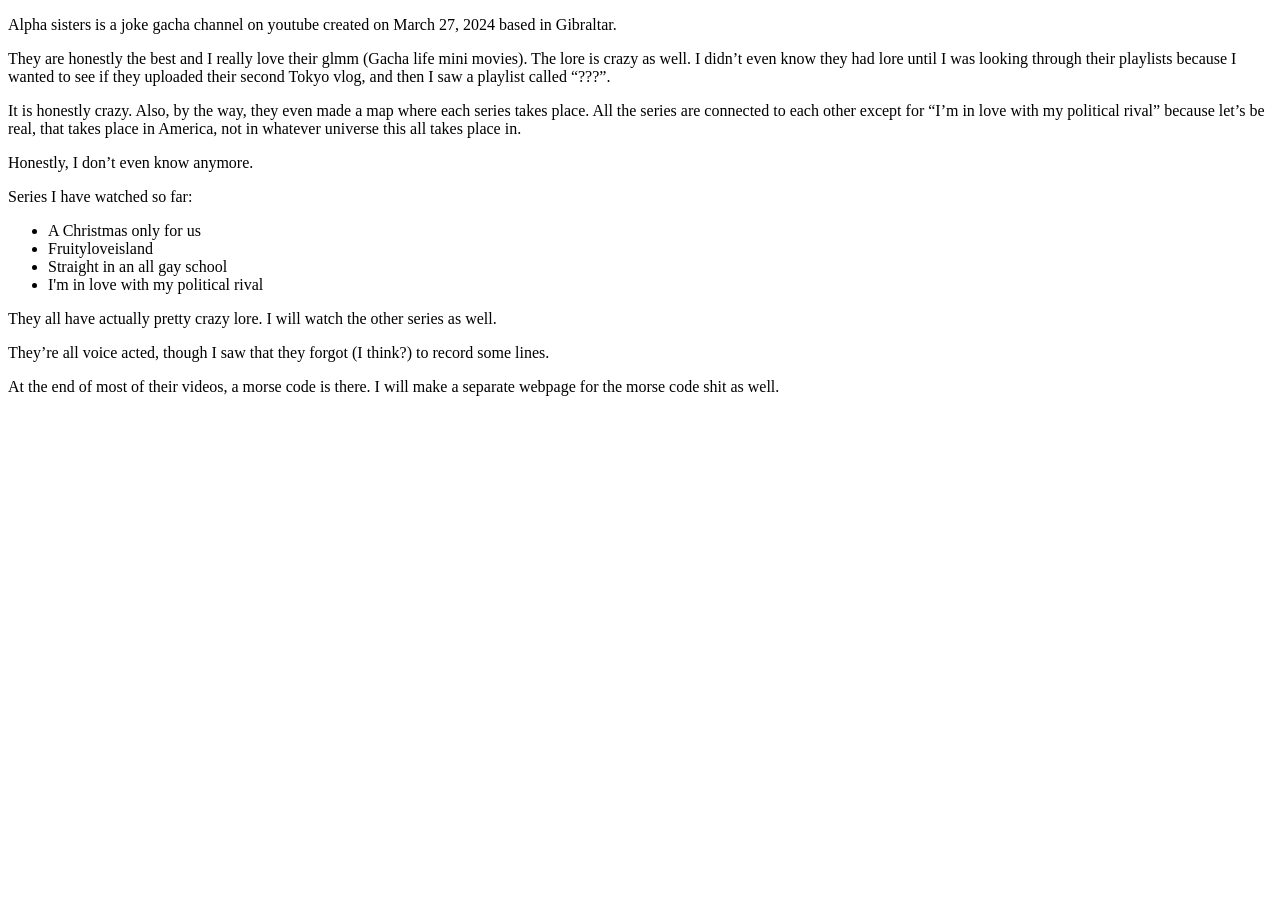
==== index.html @ e58622ae "Add files via upload" ====
<!DOCTYPE html>
<html lang="en">
<head>
    <meta charset="UTF-8">
    <meta name="viewport" content="width=device-width, initial-scale=1.0">
    <title>Blog for the best gacha series EVA!</title>
    <link rel="stylesheet" href="style.css">
</head>
<body>

<p>Alpha sisters is a joke gacha channel on youtube created on March 27, 2024 based in Gibraltar. </p>
<p>They are honestly the best and I really love their glmm (Gacha life mini movies). The lore is crazy as well. I didn’t even know they had lore until I was looking through their playlists because I wanted to see if they uploaded their second Tokyo vlog, and then I saw a playlist called “???”.</p>
<p>It is honestly crazy. Also, by the way, they even made a map where each series takes place. All the series are connected to each other except for “I’m in love with my political rival” because let’s be real, that takes place in America, not in whatever universe this all takes place in. </p>
<p>Honestly, I don’t even know anymore.</p>
<p>Series I have watched so far:</p>
<ul>
  <li>A Christmas only for us</li>
  <li>Fruityloveisland</li>
  <li>Straight in an all gay school</li>
  <li>I'm in love with my political rival</li>
</ul>
<p> They all have actually pretty crazy lore. I will watch the other series as well.</p>
<p>They’re all voice acted, though I saw that they forgot (I think?) to record some lines.</p>
<p>At the end of most of their videos, a morse code is there. I will make a separate webpage for the morse code shit as well.</p>

</body>
</html>
---- style.css ----
body {
  background-color powderblue;
}
h1 {
  color blue;
}
p {
  color black;
}
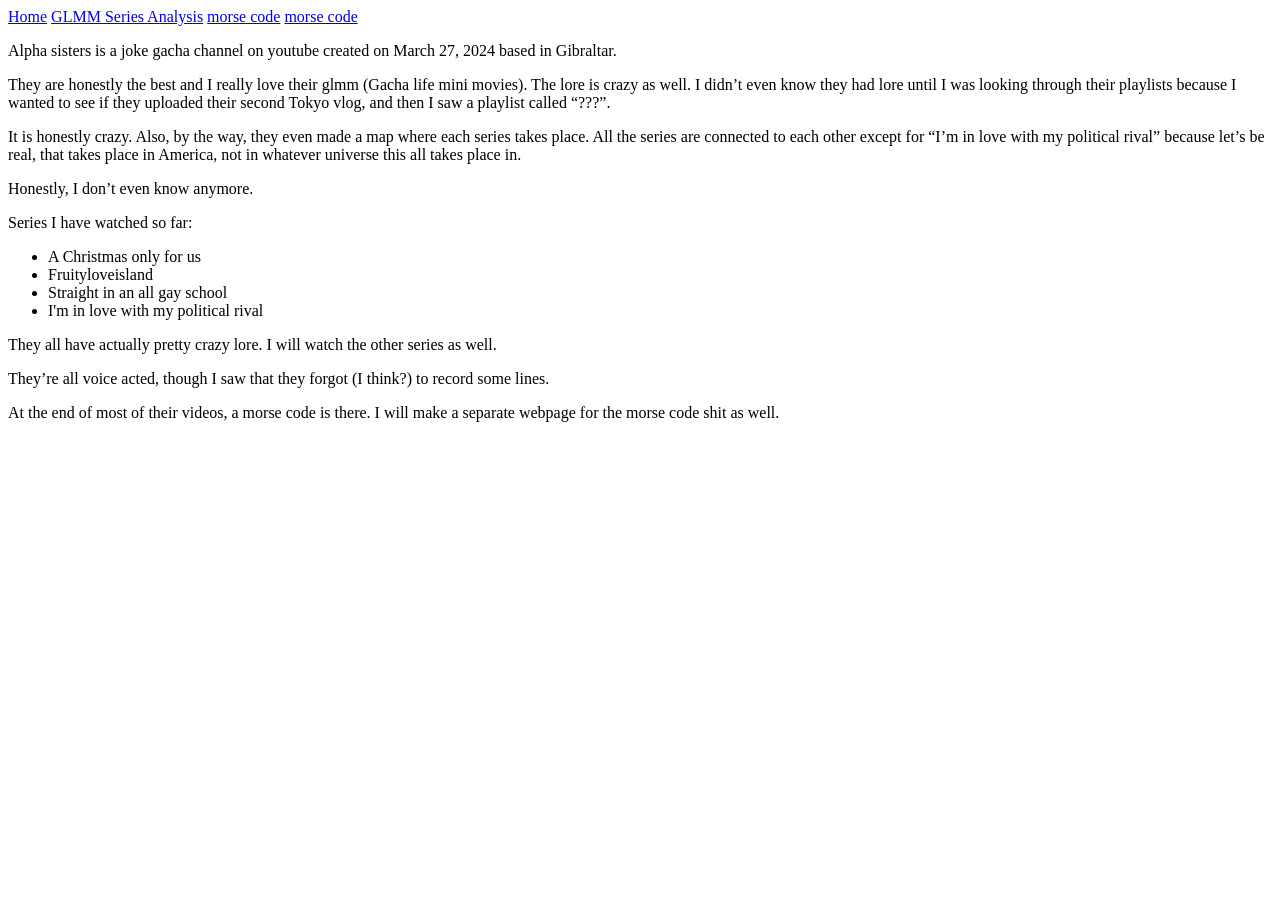
==== commit 3b9621f7: "Update index.html" ====
--- a/index.html
+++ b/index.html
@@ -7,7 +7,13 @@
     <link rel="stylesheet" href="style.css">
 </head>
 <body>
-
+<div class="topnav">
+  <a class="active" href="index.html">Home</a>
+  <a href="Seriesindex.html">GLMM Series Analysis</a>
+  <a href="morsecode.html">morse code</a>
+      <a href="contact">morse code</a>
+</div>
+    
 <p>Alpha sisters is a joke gacha channel on youtube created on March 27, 2024 based in Gibraltar. </p>
 <p>They are honestly the best and I really love their glmm (Gacha life mini movies). The lore is crazy as well. I didn’t even know they had lore until I was looking through their playlists because I wanted to see if they uploaded their second Tokyo vlog, and then I saw a playlist called “???”.</p>
 <p>It is honestly crazy. Also, by the way, they even made a map where each series takes place. All the series are connected to each other except for “I’m in love with my political rival” because let’s be real, that takes place in America, not in whatever universe this all takes place in. </p>
@@ -24,4 +30,4 @@
 <p>At the end of most of their videos, a morse code is there. I will make a separate webpage for the morse code shit as well.</p>
 
 </body>
-</html>+</html>
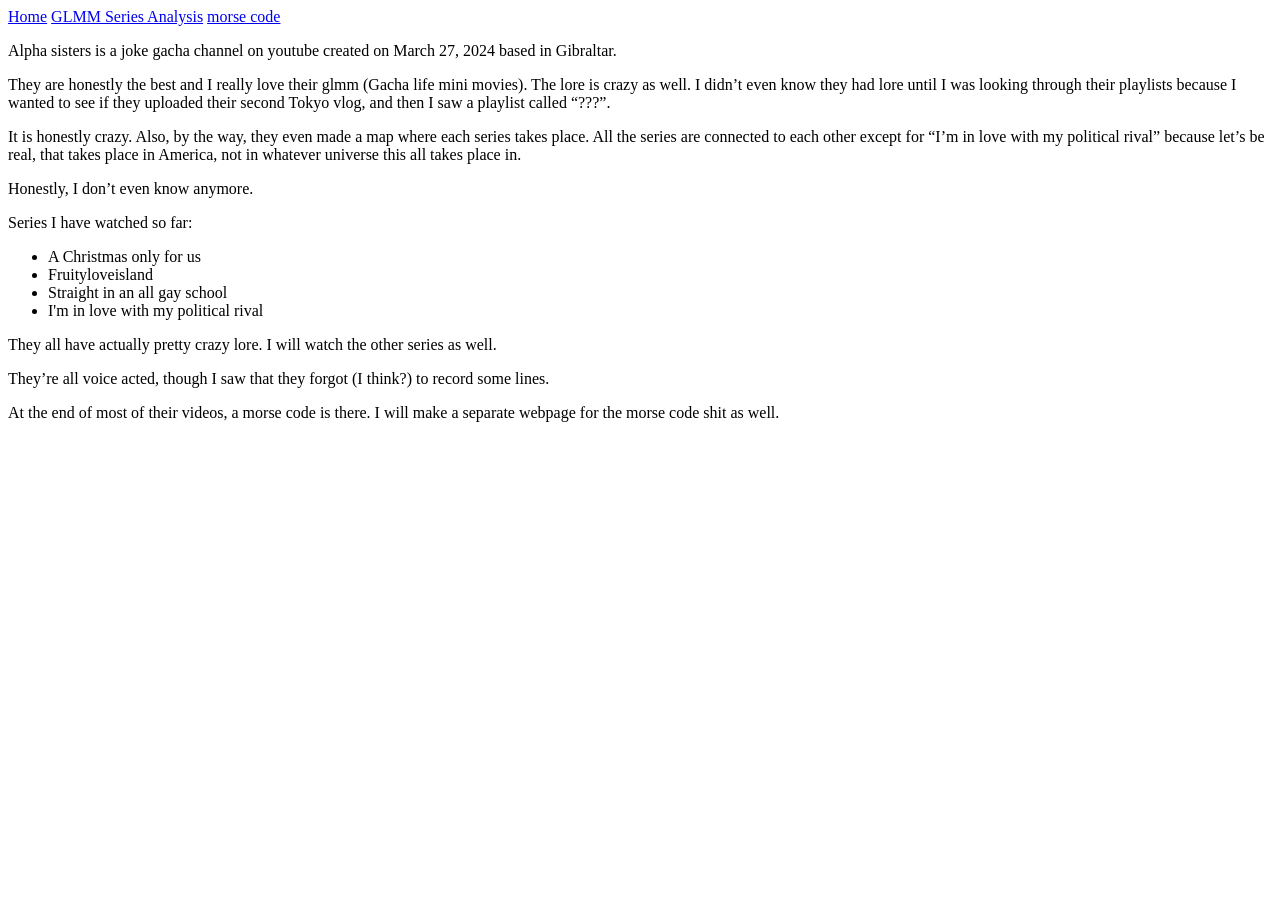
==== commit 0b915418: "Update index.html" ====
--- a/index.html
+++ b/index.html
@@ -11,7 +11,6 @@
   <a class="active" href="index.html">Home</a>
   <a href="Seriesindex.html">GLMM Series Analysis</a>
   <a href="morsecode.html">morse code</a>
-      <a href="contact">morse code</a>
 </div>
     
 <p>Alpha sisters is a joke gacha channel on youtube created on March 27, 2024 based in Gibraltar. </p>
